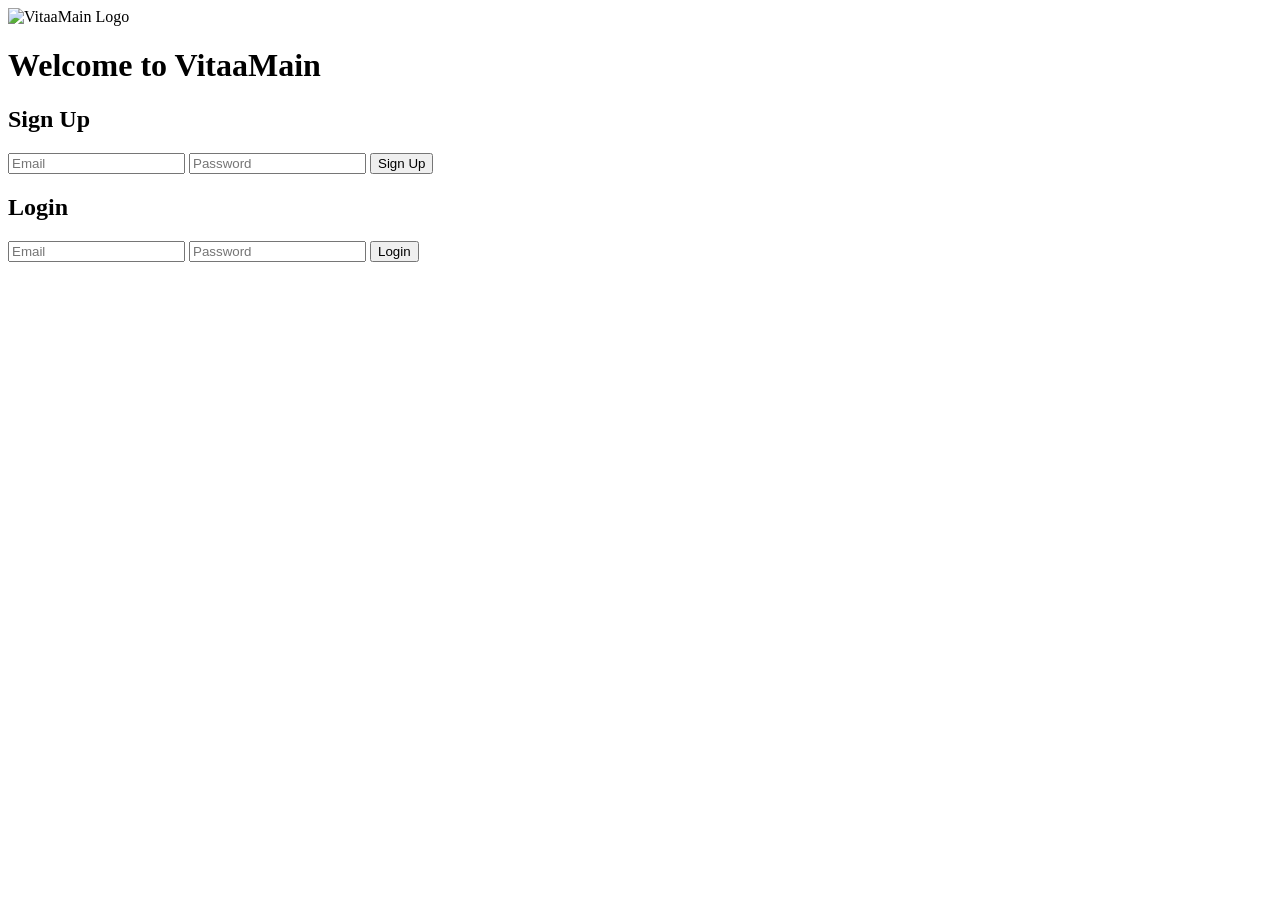
==== index.html @ e162eaad "Create index.html" ====
<!DOCTYPE html>
<html lang="en">
<head>
<meta charset="UTF-8">
<title>VitaaMain Login / Signup</title>
<link rel="stylesheet" href="style.css">
</head>
<body>
  <div class="container">
    <img src="assets/vitaa-logo.svg" alt="VitaaMain Logo" class="logo">
    <h1>Welcome to VitaaMain</h1>
    
    <div id="auth-forms">
      <form id="signup-form">
        <h2>Sign Up</h2>
        <input type="email" id="signup-email" placeholder="Email" required>
        <input type="password" id="signup-password" placeholder="Password" required>
        <button type="submit">Sign Up</button>
      </form>

      <form id="login-form">
        <h2>Login</h2>
        <input type="email" id="login-email" placeholder="Email" required>
        <input type="password" id="login-password" placeholder="Password" required>
        <button type="submit">Login</button>
      </form>
    </div>
  </div>

<script src="app.js"></script>
</body>
</html>
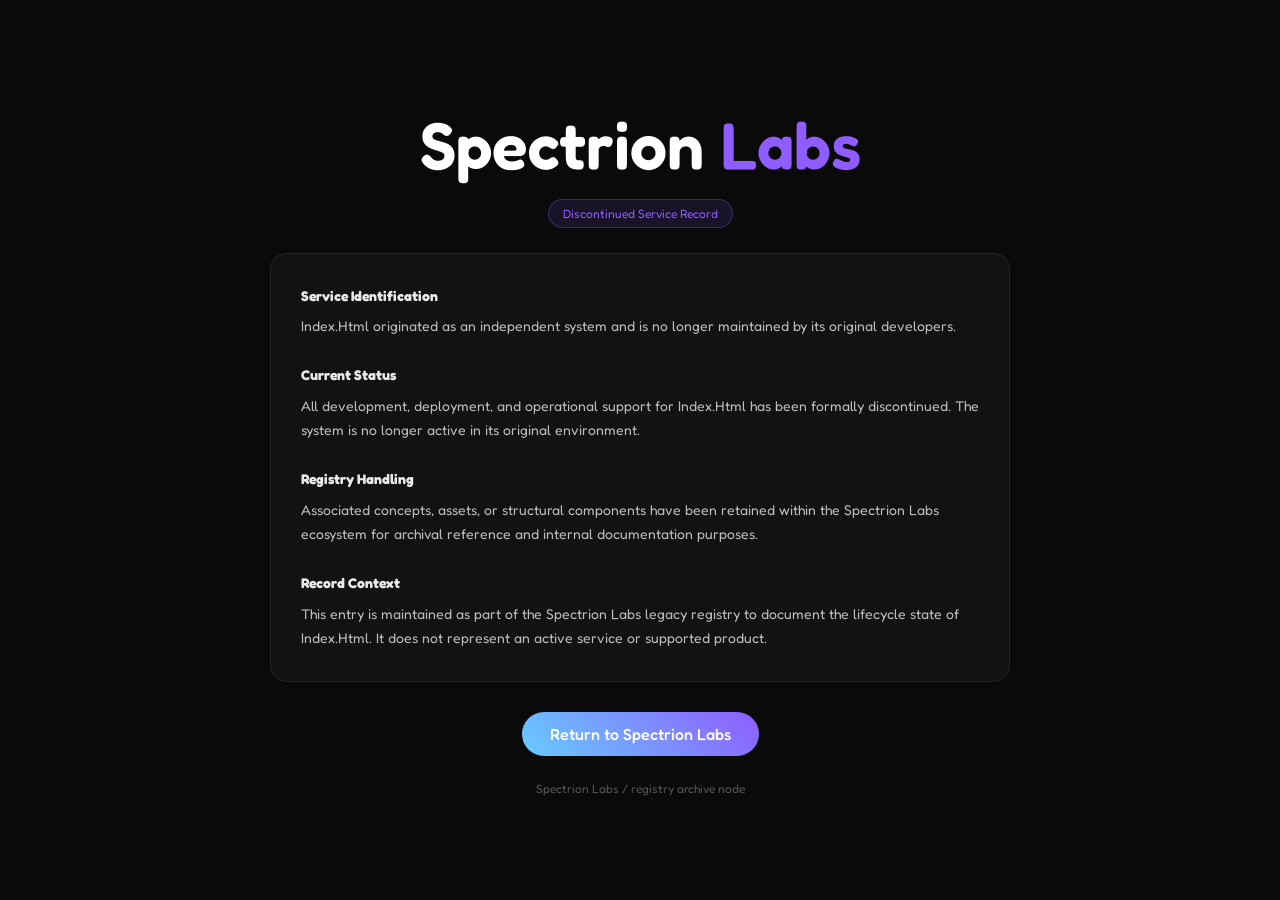
==== commit 594989f6: "Create index.html" ====
--- a/index.html
+++ b/index.html
@@ -2,31 +2,157 @@
 <html lang="en">
 <head>
 <meta charset="UTF-8">
-<title>VitaaMain Login / Signup</title>
-<link rel="stylesheet" href="style.css">
+<meta name="viewport" content="width=device-width, initial-scale=1.0">
+<title>Spectrion Labs</title>
+
+<link href="https://fonts.googleapis.com/css2?family=Fredoka:wght@400;600&display=swap" rel="stylesheet">
+
+<style>
+* {
+  margin: 0;
+  padding: 0;
+  box-sizing: border-box;
+  font-family: 'Fredoka', sans-serif;
+}
+
+body {
+  background: #0a0a0a;
+  color: #fff;
+  min-height: 100vh;
+  display: flex;
+  justify-content: center;
+  align-items: center;
+}
+
+.container {
+  max-width: 820px;
+  padding: 40px;
+  text-align: center;
+}
+
+/* BRAND */
+.logo {
+  font-size: 66px;
+  font-weight: 600;
+  margin-bottom: 14px;
+}
+
+.logo span {
+  color: #8f5cff;
+}
+
+/* BADGE */
+.badge {
+  display: inline-block;
+  padding: 6px 14px;
+  border-radius: 999px;
+  background: rgba(143, 92, 255, 0.12);
+  border: 1px solid rgba(143, 92, 255, 0.3);
+  color: #8f5cff;
+  font-size: 12px;
+  margin-bottom: 25px;
+}
+
+/* PANEL */
+.panel {
+  background: rgba(255,255,255,0.03);
+  border: 1px solid #222;
+  border-radius: 16px;
+  padding: 30px;
+  text-align: left;
+  color: #bdbdbd;
+  line-height: 1.75;
+  font-size: 14px;
+  margin-bottom: 30px;
+}
+
+/* SECTION TITLES */
+.panel b {
+  display: block;
+  color: #e8e8e8;
+  margin-bottom: 6px;
+}
+
+/* BUTTON */
+.btn {
+  display: inline-block;
+  padding: 12px 28px;
+  border-radius: 30px;
+  background: linear-gradient(45deg, #6cf, #8f5cff);
+  color: white;
+  text-decoration: none;
+  font-weight: 500;
+  transition: 0.2s;
+}
+
+.btn:hover {
+  transform: scale(1.05);
+}
+
+/* FOOTER */
+.small {
+  margin-top: 25px;
+  font-size: 12px;
+  color: #555;
+}
+</style>
 </head>
+
 <body>
-  <div class="container">
-    <img src="assets/vitaa-logo.svg" alt="VitaaMain Logo" class="logo">
-    <h1>Welcome to VitaaMain</h1>
-    
-    <div id="auth-forms">
-      <form id="signup-form">
-        <h2>Sign Up</h2>
-        <input type="email" id="signup-email" placeholder="Email" required>
-        <input type="password" id="signup-password" placeholder="Password" required>
-        <button type="submit">Sign Up</button>
-      </form>
 
-      <form id="login-form">
-        <h2>Login</h2>
-        <input type="email" id="login-email" placeholder="Email" required>
-        <input type="password" id="login-password" placeholder="Password" required>
-        <button type="submit">Login</button>
-      </form>
-    </div>
+<div class="container">
+
+  <div class="logo">Spectrion <span>Labs</span></div>
+
+  <div class="badge">Discontinued Service Record</div>
+
+  <div class="panel" id="panelText"></div>
+
+  <a class="btn" href="https://spectrion.github.io">Return to Spectrion Labs</a>
+
+  <div class="small">
+    Spectrion Labs / registry archive node
   </div>
 
-<script src="app.js"></script>
+</div>
+
+<script>
+function formatName(url) {
+  try {
+    let path = new URL(url).pathname;
+    let name = path.split("/").filter(Boolean).pop();
+    if (!name) return "This Service";
+
+    return name
+      .replace(/[-_]/g, " ")
+      .replace(/\b\w/g, c => c.toUpperCase());
+  } catch {
+    return "This Service";
+  }
+}
+
+const serviceName = formatName(window.location.href);
+
+document.getElementById("panelText").innerHTML = `
+<b>Service Identification</b>
+${serviceName} originated as an independent system and is no longer maintained by its original developers.
+
+<br><br>
+
+<b>Current Status</b>
+All development, deployment, and operational support for ${serviceName} has been formally discontinued. The system is no longer active in its original environment.
+
+<br><br>
+
+<b>Registry Handling</b>
+Associated concepts, assets, or structural components have been retained within the Spectrion Labs ecosystem for archival reference and internal documentation purposes.
+
+<br><br>
+
+<b>Record Context</b>
+This entry is maintained as part of the Spectrion Labs legacy registry to document the lifecycle state of ${serviceName}. It does not represent an active service or supported product.
+`;
+</script>
+
 </body>
 </html>
